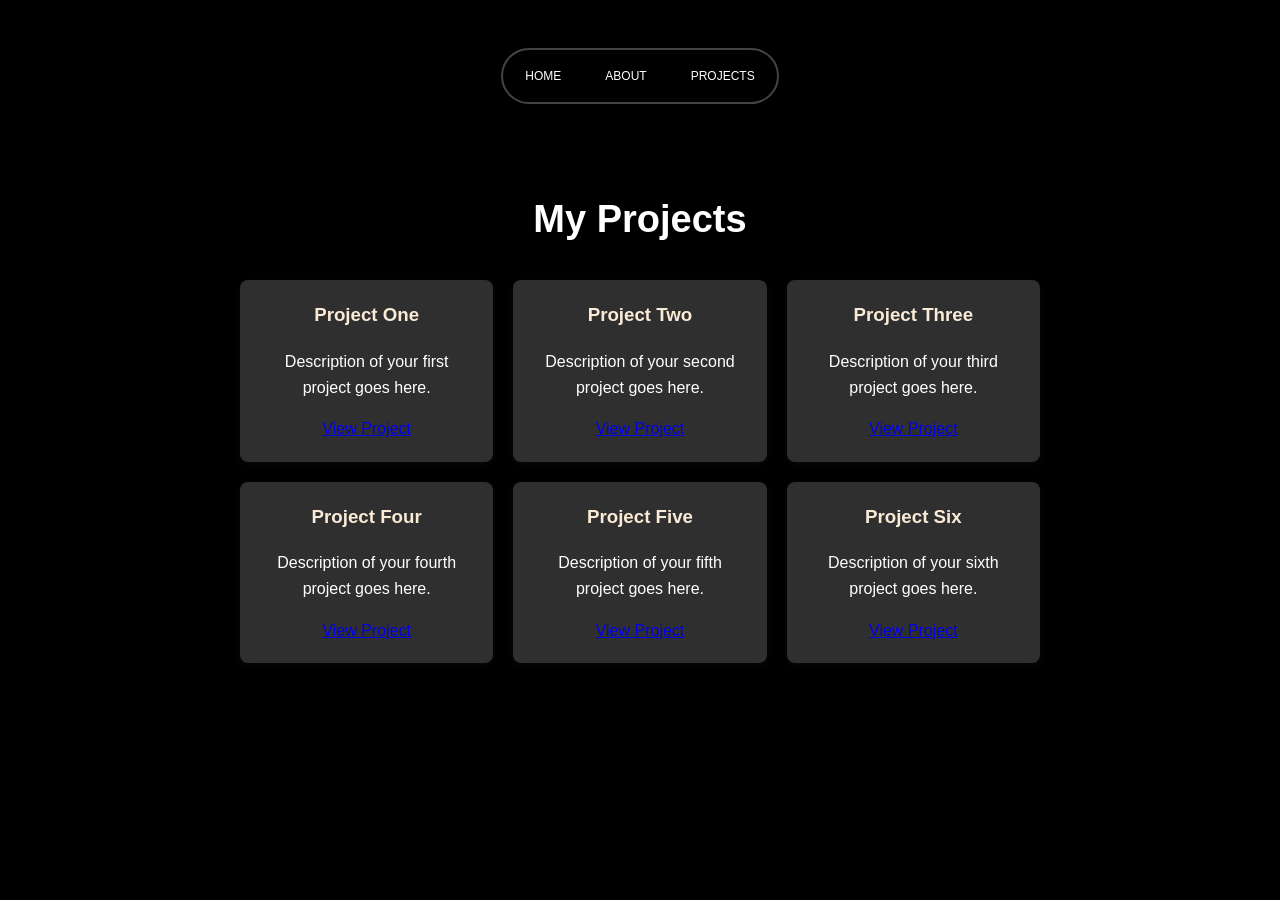
==== projects.html @ 520023ce "Add files via upload" ====
<!DOCTYPE html>
<html lang="en">
<head>
    <meta charset="UTF-8">
    <meta name="viewport" content="width=device-width, initial-scale=1.0">
    <title>My Projects</title>
      <link rel="stylesheet" href="projects.css">
</head>
<section>
    <fieldset class="top-box">
        <button onclick="window.location.href='index.html'">HOME</button>
        <button onclick="window.location.href='about.html'">ABOUT</button>
<button onclick="window.location.href='projects.html'">PROJECTS</button>
    </fieldset>
</section>
<body>
    <div class="container">
        <h1>My Projects</h1>
        
        <div class="projects-grid">
            <div class="project-card">
                <h3>Project One</h3>
                <p>Description of your first project goes here.</p>
                <a href="#">View Project</a>
            </div>
            <div class="project-card">
                <h3>Project Two</h3>
                <p>Description of your second project goes here.</p>
                <a href="#">View Project</a>
            </div>
            <div class="project-card">
                <h3>Project Three</h3>
                <p>Description of your third project goes here.</p>
                <a href="#">View Project</a>
            </div>
            <div class="project-card">
                <h3>Project Four</h3>
                <p>Description of your fourth project goes here.</p>
                <a href="#">View Project</a>
            </div>
        
        <div class="project-card">
                <h3>Project Five</h3>
                <p>Description of your fifth project goes here.</p>
                <a href="#">View Project</a>
            </div>
            <div class="project-card">
                <h3>Project Six</h3>
                <p>Description of your sixth project goes here.</p>
                <a href="#">View Project</a>
            </div>
            </div>
    </div>
</body>

</html>
---- projects.css ----
button {
    background-color: rgb(0, 0, 0);
    color: white;
    border: none;
    padding: 5px 10px;
    text-align: center;
    text-decoration: none;
    display: inline-block;
    font-size: 12px;
    margin: 4px 2px;
    cursor: pointer;
    border-radius: 10px;
    
}
    button:hover {
        background-color: rgb(30, 30, 30);
        zoom: 1;
    transform: translateY(-5px);
            box-shadow: 0 4px 12px rgba(0,0,0,0.2);
    }
    fieldset {
        border: 2px solid rgb(68, 68, 68);
        padding: 10px;
        margin: 20px auto;
        width: 250px;
        border-radius: 999px;
        position: top;
        top: 0%;
    }
    .top-box {
        display: flex;
        justify-content: center;
        gap: 20px;
        position: relative;
        top: 0%;
        left: 0%;
        
    }
     body {
            font-family: Arial, sans-serif;
            padding: 20px;
            background-color: #000000;
            color: #ffffff;
            line-height: 1.6;
        }
        .container {
            max-width: 1200px;
            margin: 0 auto;
            max-width: 800px;
            margin: 0 auto;
            padding: 40px 20px;
        }
        
        h1 {
            text-align: center;
            color: #ffffff;
            font-size: 38px;
            margin-bottom: 20px;
            font-weight: bold;
        }
        .projects-grid {
            display: grid;
            grid-template-columns: repeat(auto-fit, minmax(250px, 1fr));
            gap: 20px;
            margin-top: 30px;
        }
        .project-card {
            background: rgb(48, 47, 47);
            padding: 20px;
            border-radius: 8px;
            box-shadow: 0 2px 8px rgba(80, 78, 78, 0.1);
            cursor: pointer;
            transition: transform 0.3s;
        }
        .project-card:hover {
            transform: translateY(-5px);
            box-shadow: 0 4px 12px rgba(81, 79, 79, 0.2);
        }
        .project-card h3 {
            color: antiquewhite;
            margin-top: 0;
        }
        html {
    display: flex;
    flex-direction: column;
    min-height: 100vh; 
text-align: center;
}
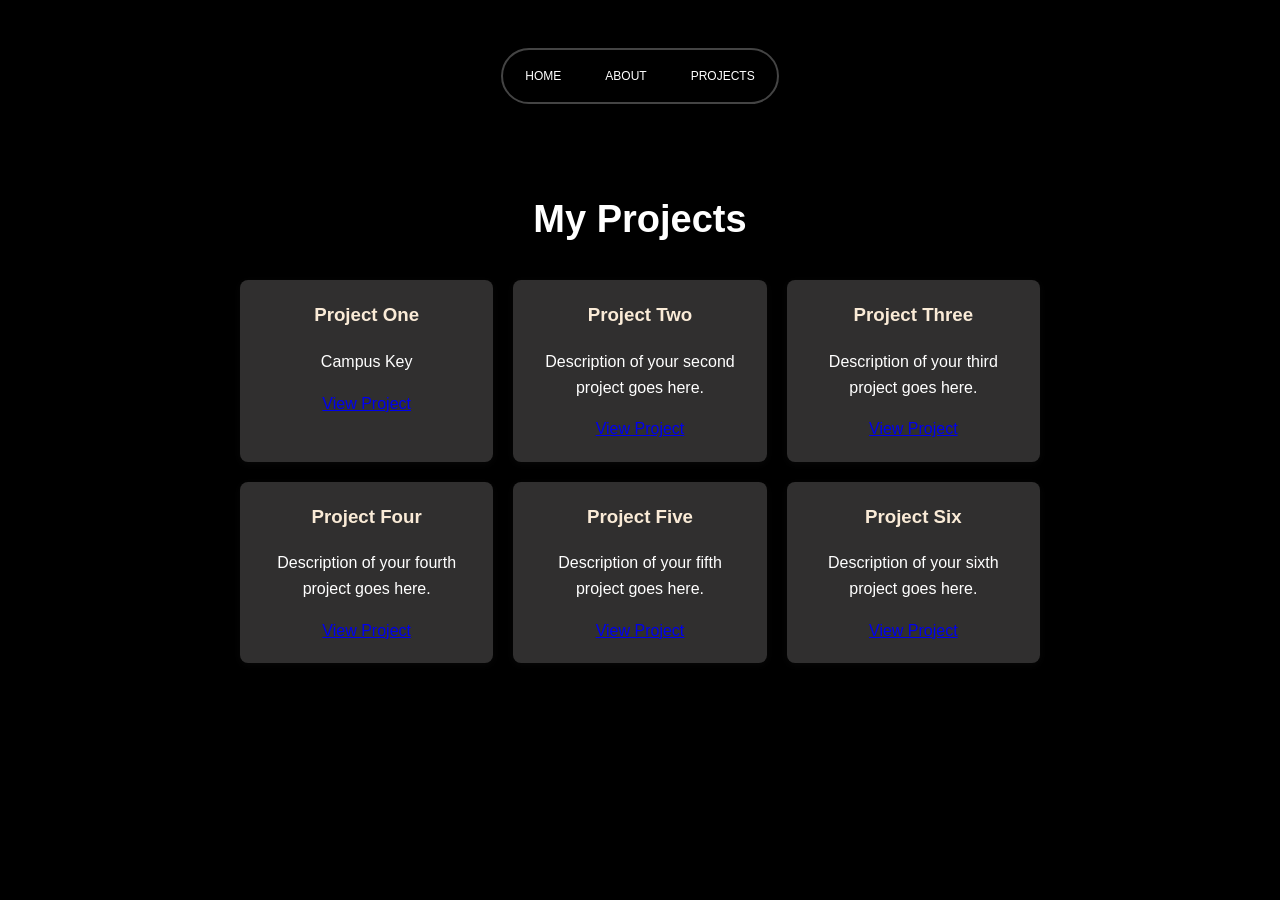
==== commit ae95d760: "Update project description for Project One" ====
--- a/projects.html
+++ b/projects.html
@@ -20,7 +20,7 @@
         <div class="projects-grid">
             <div class="project-card">
                 <h3>Project One</h3>
-                <p>Description of your first project goes here.</p>
+                <p>Campus Key</p>
                 <a href="#">View Project</a>
             </div>
             <div class="project-card">
@@ -53,4 +53,4 @@
     </div>
 </body>
 
-</html>+</html>
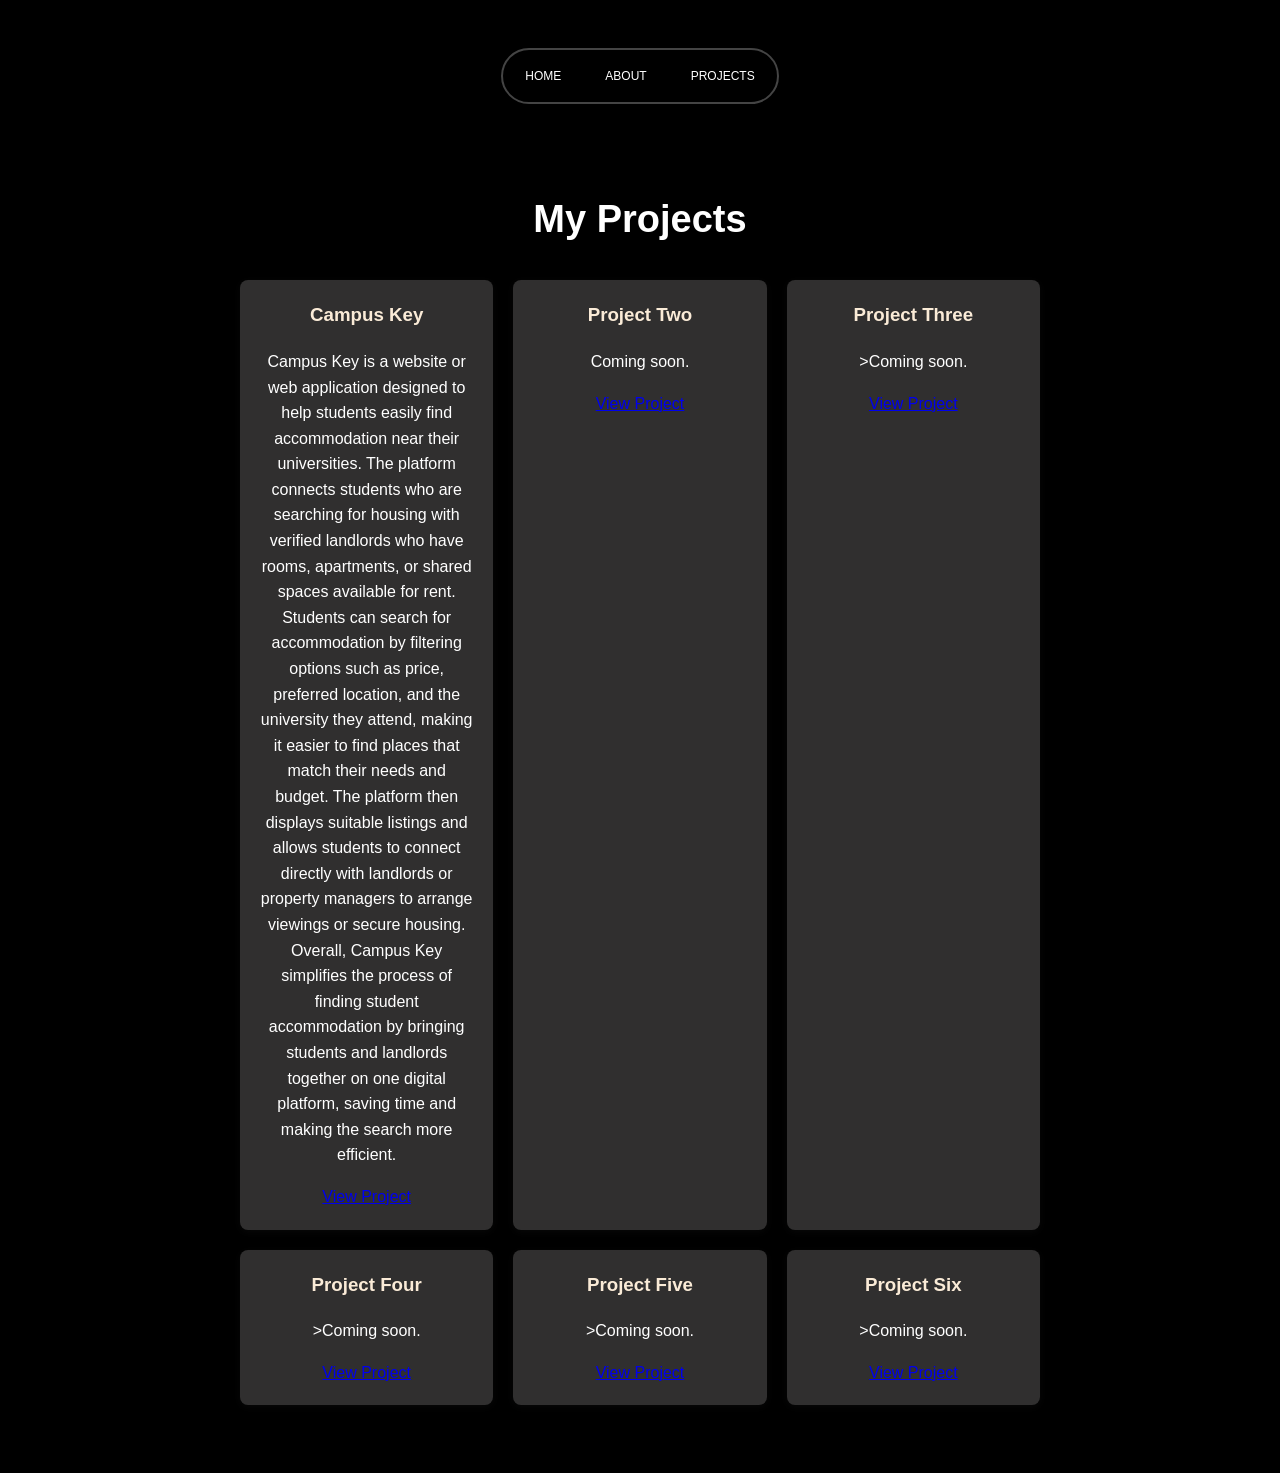
==== commit 5d68bc85: "Update projects.html" ====
--- a/projects.html
+++ b/projects.html
@@ -19,34 +19,38 @@
         
         <div class="projects-grid">
             <div class="project-card">
-                <h3>Project One</h3>
-                <p>Campus Key</p>
+                <h3>Campus Key</h3>
+                <p>Campus Key is a website or web application designed to help students easily find accommodation near their universities. The platform connects students who are searching for housing with verified landlords who have rooms, apartments, or shared spaces available for rent.
+Students can search for accommodation by filtering options such as price, preferred location, and the university they attend, making it easier to find places that match their needs and budget. The platform then displays suitable listings and allows students to connect directly with landlords or property managers to arrange viewings or secure housing.
+
+Overall, Campus Key simplifies the process of finding student accommodation by bringing students and landlords together on one digital platform, saving time and making the search more efficient.
+</p>
                 <a href="#">View Project</a>
             </div>
             <div class="project-card">
                 <h3>Project Two</h3>
-                <p>Description of your second project goes here.</p>
+                <p>Coming soon.</p>
                 <a href="#">View Project</a>
             </div>
             <div class="project-card">
                 <h3>Project Three</h3>
-                <p>Description of your third project goes here.</p>
+                <p>>Coming soon.</p>
                 <a href="#">View Project</a>
             </div>
             <div class="project-card">
                 <h3>Project Four</h3>
-                <p>Description of your fourth project goes here.</p>
+                <p>>Coming soon.</p>
                 <a href="#">View Project</a>
             </div>
         
         <div class="project-card">
                 <h3>Project Five</h3>
-                <p>Description of your fifth project goes here.</p>
+                <p>>Coming soon.</p>
                 <a href="#">View Project</a>
             </div>
             <div class="project-card">
                 <h3>Project Six</h3>
-                <p>Description of your sixth project goes here.</p>
+                <p>>Coming soon.</p>
                 <a href="#">View Project</a>
             </div>
             </div>
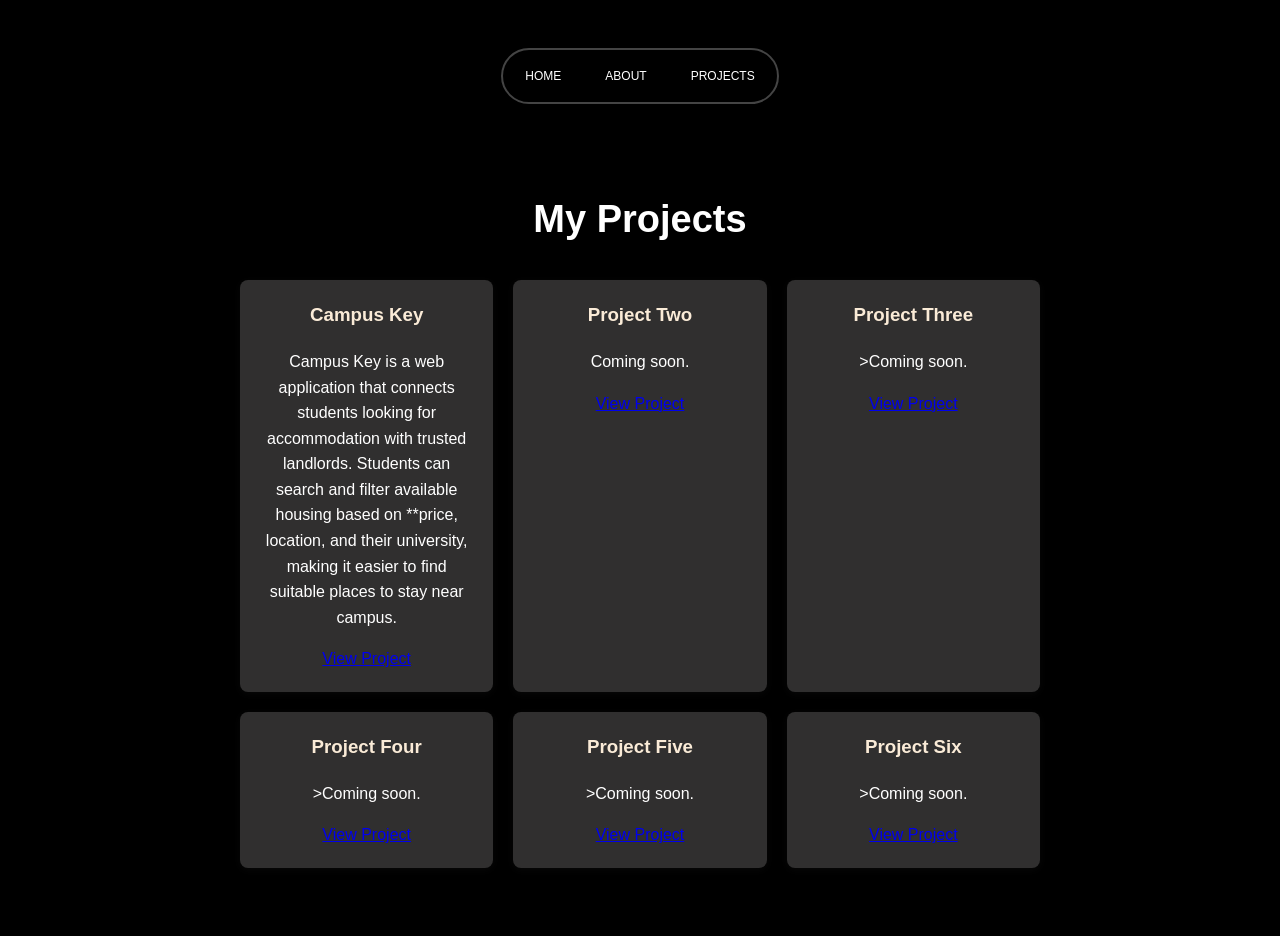
==== commit e90d62f5: "Update projects.html" ====
--- a/projects.html
+++ b/projects.html
@@ -20,10 +20,7 @@
         <div class="projects-grid">
             <div class="project-card">
                 <h3>Campus Key</h3>
-                <p>Campus Key is a website or web application designed to help students easily find accommodation near their universities. The platform connects students who are searching for housing with verified landlords who have rooms, apartments, or shared spaces available for rent.
-Students can search for accommodation by filtering options such as price, preferred location, and the university they attend, making it easier to find places that match their needs and budget. The platform then displays suitable listings and allows students to connect directly with landlords or property managers to arrange viewings or secure housing.
-
-Overall, Campus Key simplifies the process of finding student accommodation by bringing students and landlords together on one digital platform, saving time and making the search more efficient.
+                <p>Campus Key is a web application that connects students looking for accommodation with trusted landlords. Students can search and filter available housing based on **price, location, and their university, making it easier to find suitable places to stay near campus.
 </p>
                 <a href="#">View Project</a>
             </div>
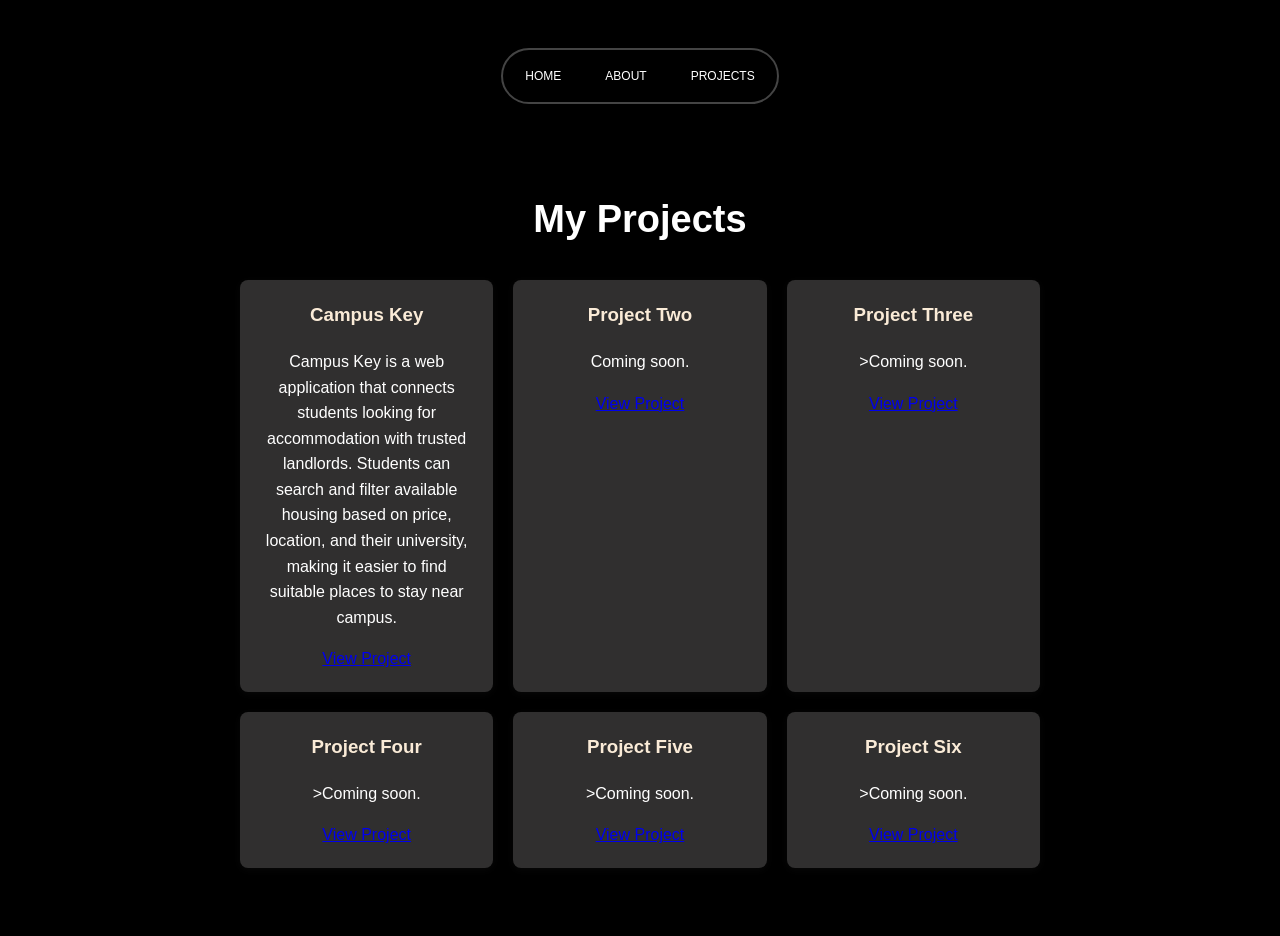
==== commit 0e79b800: "Update projects.html" ====
--- a/projects.html
+++ b/projects.html
@@ -20,7 +20,7 @@
         <div class="projects-grid">
             <div class="project-card">
                 <h3>Campus Key</h3>
-                <p>Campus Key is a web application that connects students looking for accommodation with trusted landlords. Students can search and filter available housing based on **price, location, and their university, making it easier to find suitable places to stay near campus.
+                <p>Campus Key is a web application that connects students looking for accommodation with trusted landlords. Students can search and filter available housing based on price, location, and their university, making it easier to find suitable places to stay near campus.
 </p>
                 <a href="#">View Project</a>
             </div>
@@ -39,7 +39,7 @@
                 <p>>Coming soon.</p>
                 <a href="#">View Project</a>
             </div>
-        
+            
         <div class="project-card">
                 <h3>Project Five</h3>
                 <p>>Coming soon.</p>
